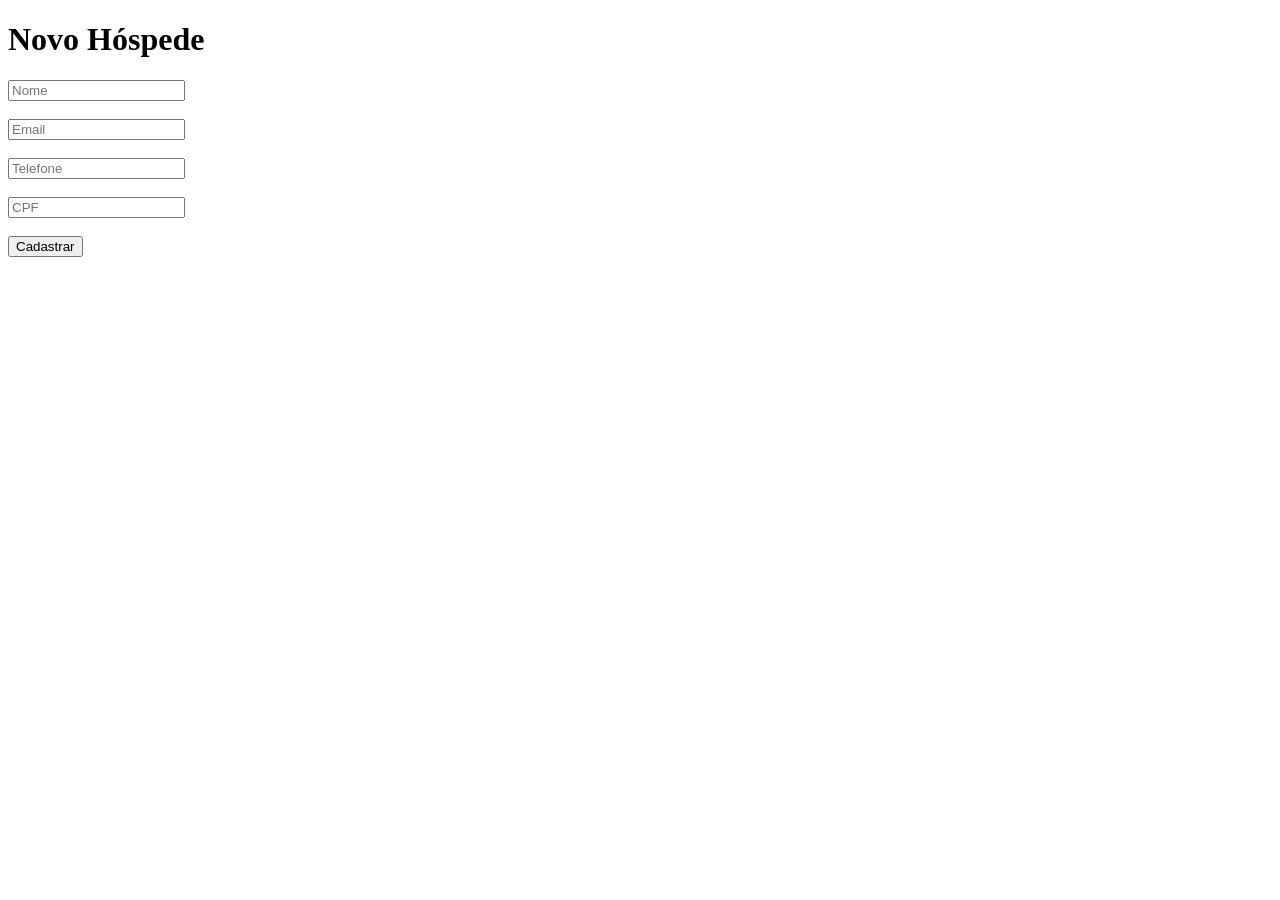
==== templates/add_hospede.html @ 783dbd74 "metade feito" ====
<!DOCTYPE html>
<html lang="pt-br">
<head>
    <meta charset="UTF-8">
    <title>Adicionar Hóspede</title>
</head>
<body>

    <h1>Novo Hóspede</h1>

    <form action="/add_hospede" method="post">

        <input type="text" name="nome" placeholder="Nome">

        <br><br>

        <input type="email" name="email" placeholder="Email">

        <br><br>

        <input type="text" name="telefone" placeholder="Telefone">

        <br><br>

        <input type="text" name="cpf" placeholder="CPF">

        <br><br>

        <button type="submit">
            Cadastrar
        </button>

    </form>

</body>
</html>
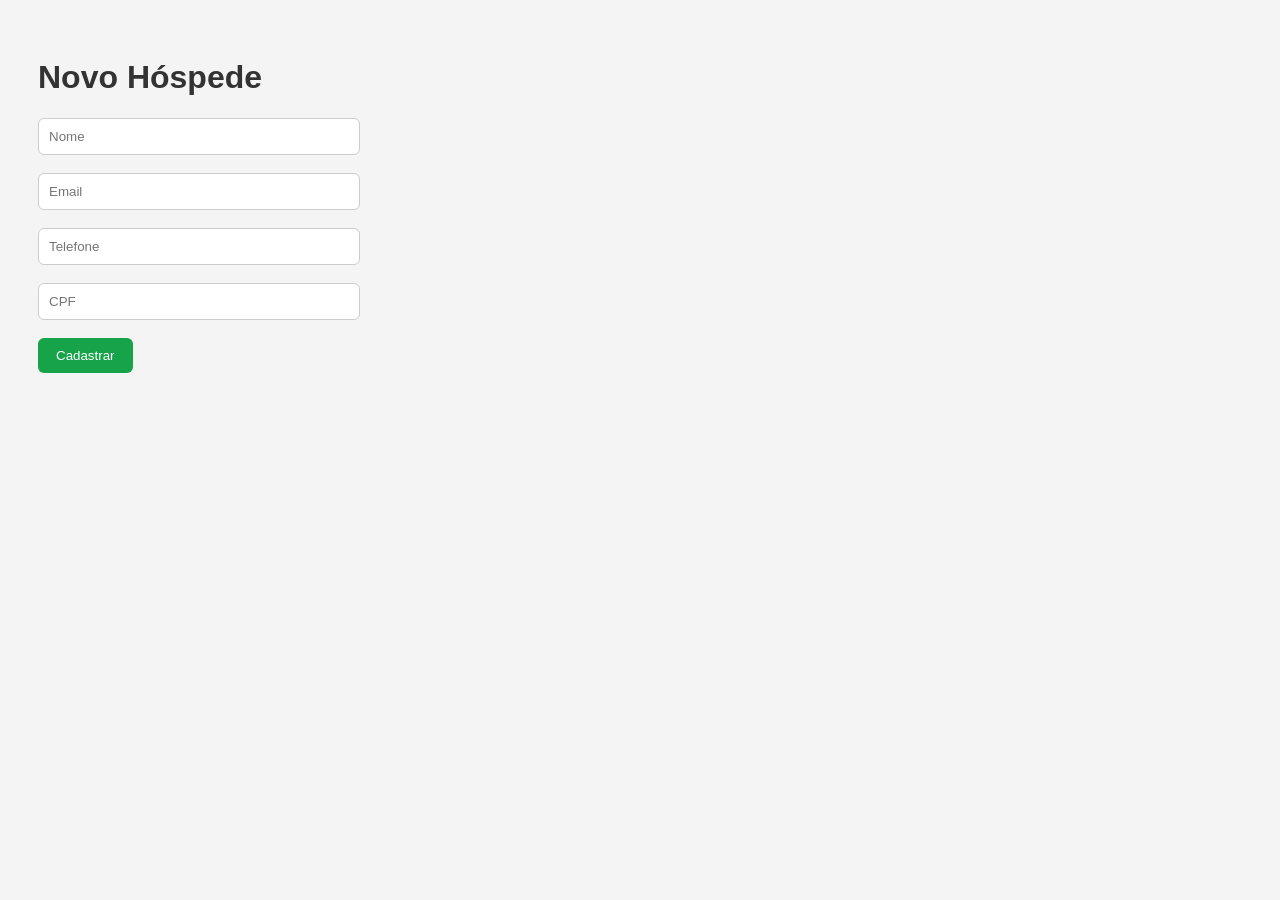
==== commit d16bf989: "projeto finalizado" ====
--- a/templates/add_hospede.html
+++ b/templates/add_hospede.html
@@ -3,6 +3,7 @@
 <head>
     <meta charset="UTF-8">
     <title>Adicionar Hóspede</title>
+    <link rel="stylesheet" href="/static/css/style.css">
 </head>
 <body>
 
--- a/static/css/style.css
+++ b/static/css/style.css
@@ -0,0 +1,51 @@
+body {
+    font-family: Arial, Helvetica, sans-serif;
+    background-color: #f4f4f4;
+    padding: 30px;
+}
+
+h1 {
+    color: #333;
+}
+
+hr {
+    margin-top: 20px;
+    margin-bottom: 20px;
+}
+
+p {
+    font-size: 18px;
+}
+
+a {
+    text-decoration: none;
+    background-color: #2563eb;
+    color: white;
+    padding: 8px 14px;
+    border-radius: 6px;
+}
+
+a:hover {
+    background-color: #1d4ed8;
+}
+
+button {
+    background-color: #16a34a;
+    color: white;
+    border: none;
+    padding: 10px 18px;
+    border-radius: 6px;
+    cursor: pointer;
+}
+
+button:hover {
+    background-color: #15803d;
+}
+
+input,
+select {
+    width: 300px;
+    padding: 10px;
+    border-radius: 6px;
+    border: 1px solid #ccc;
+}
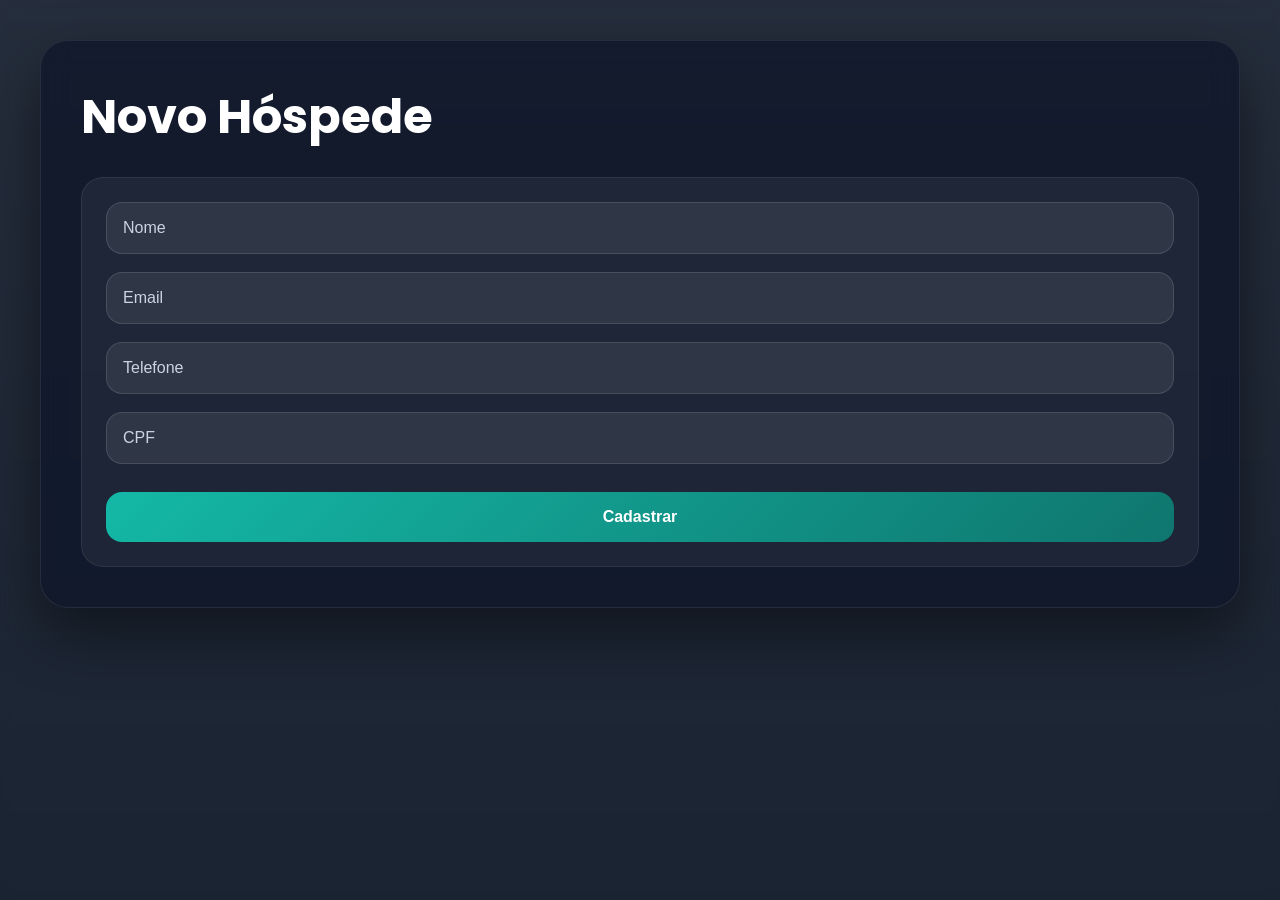
==== commit 587014a8: "projeto finalizado (css final)" ====
--- a/templates/add_hospede.html
+++ b/templates/add_hospede.html
@@ -2,30 +2,33 @@
 <html lang="pt-br">
 <head>
     <meta charset="UTF-8">
-    <title>Adicionar Hóspede</title>
+    <meta name="viewport" content="width=device-width, initial-scale=1.0">
+    <title>add_hospede</title>
     <link rel="stylesheet" href="/static/css/style.css">
 </head>
 <body>
+    <div class="container">
+
 
     <h1>Novo Hóspede</h1>
 
-    <form action="/add_hospede" method="post">
+    <form class="card" action="/add_hospede" method="post">
 
         <input type="text" name="nome" placeholder="Nome">
 
-        <br><br>
+        
 
         <input type="email" name="email" placeholder="Email">
 
-        <br><br>
+        
 
         <input type="text" name="telefone" placeholder="Telefone">
 
-        <br><br>
+        
 
         <input type="text" name="cpf" placeholder="CPF">
 
-        <br><br>
+        
 
         <button type="submit">
             Cadastrar
@@ -33,5 +36,7 @@
 
     </form>
 
+
+    </div>
 </body>
-</html>+</html>
--- a/static/css/style.css
+++ b/static/css/style.css
@@ -1,51 +1,224 @@
-body {
-    font-family: Arial, Helvetica, sans-serif;
-    background-color: #f4f4f4;
-    padding: 30px;
-}
-
-h1 {
-    color: #333;
-}
-
-hr {
-    margin-top: 20px;
-    margin-bottom: 20px;
-}
-
-p {
-    font-size: 18px;
-}
-
-a {
+@import url('https://fonts.googleapis.com/css2?family=Poppins:wght@300;400;500;600;700&display=swap');
+
+*{
+    margin: 0;
+    padding: 0;
+    box-sizing: border-box;
+}
+
+body{
+    font-family: 'Poppins', sans-serif;
+    background:
+        linear-gradient(rgba(7, 17, 33, 0.88), rgba(7, 17, 33, 0.92)),
+        url('https://images.unsplash.com/photo-1566073771259-6a8506099945?q=80&w=1600&auto=format&fit=crop');
+    background-size: cover;
+    background-position: center;
+    background-attachment: fixed;
+    min-height: 100vh;
+    color: #f8fafc;
+    padding: 40px;
+}
+
+body::before{
+    content: "";
+    position: fixed;
+    inset: 0;
+    backdrop-filter: blur(4px);
+    z-index: -1;
+}
+
+nav{
+    width: 100%;
+    display: flex;
+    justify-content: center;
+    gap: 16px;
+    margin-bottom: 40px;
+    flex-wrap: wrap;
+}
+
+nav a{
+    background: rgba(255,255,255,0.08);
+    border: 1px solid rgba(255,255,255,0.12);
+}
+
+.container{
+    max-width: 1200px;
+    margin: auto;
+    background: rgba(15, 23, 42, 0.78);
+    border: 1px solid rgba(255,255,255,0.08);
+    border-radius: 28px;
+    padding: 40px;
+    box-shadow: 0 25px 60px rgba(0,0,0,0.45);
+    backdrop-filter: blur(14px);
+}
+
+h1{
+    font-size: 3rem;
+    margin-bottom: 16px;
+    font-weight: 700;
+    color: #ffffff;
+}
+
+h2{
+    font-size: 1.5rem;
+    margin-bottom: 14px;
+    color: #cbd5e1;
+}
+
+p{
+    font-size: 1rem;
+    color: #dbe4f0;
+    line-height: 1.7;
+}
+
+a{
     text-decoration: none;
-    background-color: #2563eb;
     color: white;
-    padding: 8px 14px;
-    border-radius: 6px;
-}
-
-a:hover {
-    background-color: #1d4ed8;
-}
-
-button {
-    background-color: #16a34a;
+    background: linear-gradient(135deg, #0ea5e9, #2563eb);
+    padding: 12px 20px;
+    border-radius: 14px;
+    display: inline-flex;
+    align-items: center;
+    justify-content: center;
+    gap: 8px;
+    font-weight: 500;
+    transition: 0.3s ease;
+}
+
+a:hover{
+    transform: translateY(-3px);
+    box-shadow: 0 10px 25px rgba(37,99,235,0.35);
+}
+
+button{
+    width: 100%;
+    background: linear-gradient(135deg, #14b8a6, #0f766e);
     color: white;
     border: none;
-    padding: 10px 18px;
-    border-radius: 6px;
+    padding: 16px;
+    border-radius: 16px;
+    font-size: 1rem;
+    font-weight: 600;
     cursor: pointer;
-}
-
-button:hover {
-    background-color: #15803d;
+    transition: 0.3s ease;
+    margin-top: 10px;
+}
+
+button:hover{
+    transform: translateY(-2px);
+    box-shadow: 0 10px 24px rgba(20,184,166,0.3);
+}
+
+form{
+    display: flex;
+    flex-direction: column;
+    gap: 18px;
+    margin-top: 30px;
 }
 
 input,
-select {
-    width: 300px;
-    padding: 10px;
-    border-radius: 6px;
-    border: 1px solid #ccc;
-}+select{
+    width: 100%;
+    padding: 16px;
+    border-radius: 16px;
+    border: 1px solid rgba(255,255,255,0.12);
+    background: rgba(255,255,255,0.08);
+    color: white;
+    outline: none;
+    font-size: 1rem;
+    transition: 0.3s ease;
+}
+
+input:focus,
+select:focus{
+    border-color: #38bdf8;
+    box-shadow: 0 0 0 4px rgba(56,189,248,0.15);
+}
+
+input::placeholder{
+    color: #cbd5e1;
+}
+
+label{
+    font-weight: 500;
+    color: #f1f5f9;
+}
+
+.card{
+    background: rgba(255,255,255,0.05);
+    border: 1px solid rgba(255,255,255,0.08);
+    border-radius: 22px;
+    padding: 24px;
+    margin-top: 24px;
+    transition: 0.3s ease;
+}
+
+.card:hover{
+    transform: translateY(-4px);
+    background: rgba(255,255,255,0.08);
+}
+
+.actions{
+    display: flex;
+    gap: 12px;
+    flex-wrap: wrap;
+    margin-top: 10px;
+    margin-bottom: 50px;
+}
+
+hr{
+    border: none;
+    height: 1px;
+    background: rgba(255,255,255,0.08);
+    margin: 24px 0;
+}
+
+.hero{
+    padding: 80px 0;
+}
+
+.hero p{
+    max-width: 650px;
+    margin-top: 14px;
+}
+
+.grid{
+    display: grid;
+    grid-template-columns: repeat(auto-fit, minmax(240px, 1fr));
+    gap: 22px;
+    margin-top: 40px;
+}
+
+.module{
+    background: rgba(255,255,255,0.06);
+    padding: 28px;
+    border-radius: 22px;
+    border: 1px solid rgba(255,255,255,0.08);
+}
+
+.module h3{
+    margin-bottom: 10px;
+    font-size: 1.2rem;
+}
+
+@media(max-width: 768px){
+    body{
+        padding: 20px;
+    }
+
+    .container{
+        padding: 24px;
+    }
+
+    h1{
+        font-size: 2rem;
+    }
+
+    nav{
+        flex-direction: column;
+    }
+
+    a{
+        width: 100%;
+    }
+}
